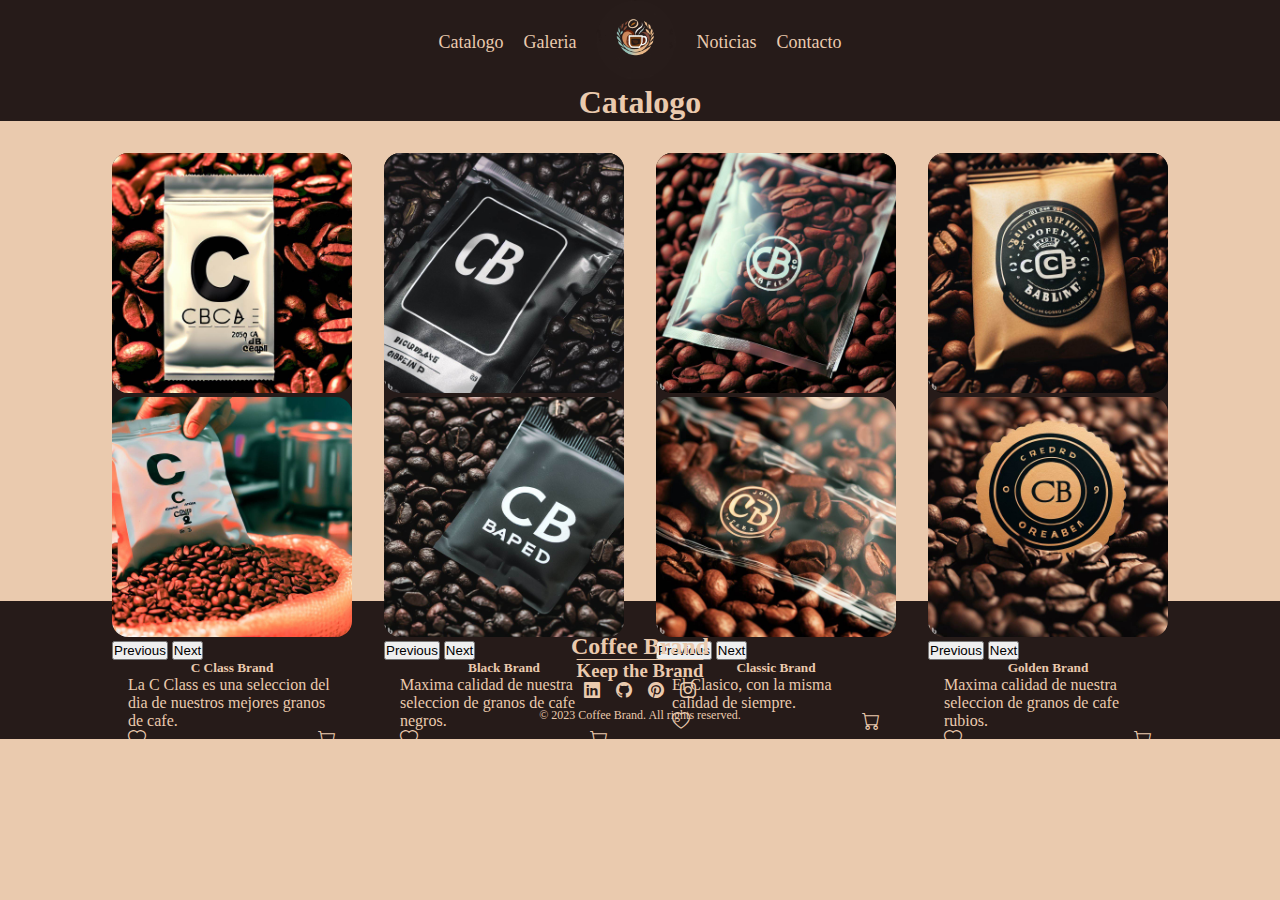
==== pages/catalogo.html @ 11bc0148 "Animaciones, Transiciones, textos y menu mobile" ====
<!DOCTYPE html>
<html lang="es">
<head>
    <meta charset="UTF-8">
    <meta name="viewport" content="width=device-width, initial-scale=1.0">
    <title>Coffee Brand</title>
    <link rel="stylesheet" href="../css/estilo.css">
    <link rel="shortcut icon" href="../img/Logo.jpg" type="image/x-icon">
    <link href="https://cdn.jsdelivr.net/npm/bootstrap@5.3.0/dist/css/bootstrap.min.css" rel="stylesheet" integrity="sha384-9ndCyUaIbzAi2FUVXJi0CjmCapSmO7SnpJef0486qhLnuZ2cdeRhO02iuK6FUUVM" crossorigin="anonymous">
</head>
<body class="background catalogo">
    <header>
      <nav>
        <div>
         <ul class="desktop-menu">
            <li class="menuitem"><a href="./catalogo.html">Catalogo</a></li>
            <li class="menuitem"><a href="./galeria.html">Galeria</a></li>
            <a href="../index.html" target="_self"><img class="menuimg" src="../img/logo.jpg" /></a>
            <li class="menuitem"><a href="./noticias.html">Noticias</a></li>
            <li class="menuitem"><a href="./contacto.html">Contacto</a></li>
        </ul>
        </div>
        <div class="mobile-header">
            <img class="mobile-logo" src="../img/logo.jpg" href="../index.html">
            <button class="open-menu" id="abrir">
                <i class="bi bi-list"></i>
            </button>
        </div> 
        <div class="mobile-menu" id="nav">
          <div class="mobile-menu_header">
            <img class="mobile-logo" src="../img/Logo.jpg" href="../index.html">
            <button class="close-menu" id="cerrar">
                <i class="bi bi-x"></i>
            </button>
          </div>
          <nav class="mobile-menu_nav">
            <ul>
                <li><a href="../index.html">Inicio</a></li>
                <li><a href="./catalogo.html">Catalogo</a></li>
                <li><a href="./galeria.html">Galeria</a></li>
                <li><a href="./noticias.html">Noticias</a></li>
                <li><a href="./contacto.html">Contacto</a></li>
            </ul>
          </nav>
        </div> 
      </nav>
    </header>
  <main>
   <h1 class="subtitulos">Catalogo</h1>
   <div class="productos-catalogo"> 
    <div class="producto">
      <div class="cards">
        <div id="carouselExample" class="carousel slide">
          <div class="carousel-inner">
            <div class="carousel-item active">
              <img src="../img/producto1.jpg" class="d-block w-100" alt="...">
            </div>
            <div class="carousel-item">
              <img src="../img/producto1,2.jpg" class="d-block w-100" alt="...">
            </div>
          </div>
          <button class="carousel-control-prev" type="button" data-bs-target="#carouselExample" data-bs-slide="prev">
            <span class="carousel-control-prev-icon" aria-hidden="true"></span>
            <span class="visually-hidden">Previous</span>
          </button>
          <button class="carousel-control-next" type="button" data-bs-target="#carouselExample" data-bs-slide="next">
            <span class="carousel-control-next-icon" aria-hidden="true"></span>
            <span class="visually-hidden">Next</span>
          </button>
        </div>
        <div class="card-body">
          <h5 class="card-title">C Class Brand</h5>
          <p class="card-text">La C Class es una seleccion del dia de nuestros mejores granos de cafe.</p>
          <div class="buy-icons iconos">
            <i class="bi bi-heart like"></i>
            <i class="bi bi-heart-fill disabled dislike"></i>
            <i class="bi bi-cart like"></i>
            <i class="bi bi-cart-fill disabled dislike"></i>
          </div>
        </div>
      </div> 
    </div>
    <div class="producto">
      <div class="cards">
        <div id="carouselExample2" class="carousel slide">
          <div class="carousel-inner">
            <div class="carousel-item active">
            <img src="../img/Producto2.jpg" class="d-block w-100" alt="...">
          </div>
          <div class="carousel-item">
           <img src="../img/producto2,2.jpg" class="d-block w-100" alt="...">
          </div>
        </div>
        <button class="carousel-control-prev" type="button" data-bs-target="#carouselExample2" data-bs-slide="prev">
          <span class="carousel-control-prev-icon" aria-hidden="true"></span>
          <span class="visually-hidden">Previous</span>
        </button>
        <button class="carousel-control-next" type="button" data-bs-target="#carouselExample2" data-bs-slide="next">
          <span class="carousel-control-next-icon" aria-hidden="true"></span>
          <span class="visually-hidden">Next</span>
        </button>
      </div>
        <div class="card-body">
          <h5 class="card-title">Black Brand</h5>
          <p class="card-text">Maxima calidad de nuestra seleccion de granos de cafe negros.</p>
          <div class="buy-icons iconos">
            <i class="bi bi-heart like"></i>
            <i class="bi bi-heart-fill disabled dislike"></i>
            <i class="bi bi-cart like"></i>
            <i class="bi bi-cart-fill disabled dislike"></i>
          </div>
        </div>
      </div> 
    </div>
    <div class="producto">
      <div class="cards">
        <div id="carouselExample3" class="carousel slide">
          <div class="carousel-inner">
            <div class="carousel-item active">
              <img src="../img/producto3,1.jpg" class="d-block w-100" alt="...">
            </div>
            <div class="carousel-item">
              <img src="../img/producto3,2.jpg" class="d-block w-100" alt="...">
            </div>
          </div>
          <button class="carousel-control-prev" type="button" data-bs-target="#carouselExample3" data-bs-slide="prev">
            <span class="carousel-control-prev-icon" aria-hidden="true"></span>
            <span class="visually-hidden">Previous</span>
          </button>
          <button class="carousel-control-next" type="button" data-bs-target="#carouselExample3" data-bs-slide="next">
            <span class="carousel-control-next-icon" aria-hidden="true"></span>
            <span class="visually-hidden">Next</span>
          </button>
        </div>
        <div class="card-body">
          <h5 class="card-title">Classic Brand</h5>
          <p class="card-text">El Clasico, con la misma calidad de siempre.</p>
          <div class="buy-icons iconos">
            <i class="bi bi-heart like"></i>
            <i class="bi bi-heart-fill disabled dislike"></i>
            <i class="bi bi-cart like"></i>
            <i class="bi bi-cart-fill disabled dislike"></i>
          </div>
        </div>
      </div> 
    </div>
    <div class="producto">
      <div class="cards">
        <div id="carouselExample4" class="carousel slide">
          <div class="carousel-inner">
            <div class="carousel-item active">
            <img src="../img/producto4.jpg" class="d-block w-100" alt="...">
          </div>
          <div class="carousel-item">
           <img src="../img/producto4,2.jpg" class="d-block w-100" alt="...">
          </div>
        </div>
        <button class="carousel-control-prev" type="button" data-bs-target="#carouselExample4" data-bs-slide="prev">
          <span class="carousel-control-prev-icon" aria-hidden="true"></span>
          <span class="visually-hidden">Previous</span>
        </button>
        <button class="carousel-control-next" type="button" data-bs-target="#carouselExample4" data-bs-slide="next">
          <span class="carousel-control-next-icon" aria-hidden="true"></span>
          <span class="visually-hidden">Next</span>
        </button>
      </div>
        <div class="card-body">
          <h5 class="card-title">Golden Brand</h5>
          <p class="card-text">Maxima calidad de nuestra seleccion de granos de cafe rubios.</p>
          <div class="buy-icons">
            <i class="bi bi-heart"></i>
            <i class="bi bi-heart-fill disabled"></i>
            <i class="bi bi-cart"></i>
            <i class="bi bi-cart-fill disabled"></i>
          </div>
        </div>
      </div> 
    </div>
   </div>
  </main>
  <footer>
    <div class="copy-mobile">
      <img class="logo-footer" src="../img/Logo.jpg" href="../index.html">
      <div class="icons-copy">
        <div class="icons">
          <i class="bi bi-linkedin"></i>
          <i class="bi bi-github"></i>
          <i class="bi bi-pinterest"></i>
          <i class="bi bi-instagram"></i>
        </div>
        <p class="copy">© 2023 Coffee Brand. All rights reserved.</p>
      </div>
    </div>
    <div class="copy-desktop">
      <h2 class="index-titulo">Coffee Brand</h2>
      <h3 class="copy-eslogan">Keep the Brand</h3>
     <div class="icons-copy">
       <div class="icons">
         <i class="bi bi-linkedin"></i>
         <i class="bi bi-github"></i>
         <i class="bi bi-pinterest"></i>
         <i class="bi bi-instagram"></i>
       </div>
       <p class="copy">© 2023 Coffee Brand. All rights reserved.</p>
     </div>
    </div>
  </div>
  </footer>
  <script src="../js/main.js"></script>
  <script src="https://cdn.jsdelivr.net/npm/bootstrap@5.3.0/dist/js/bootstrap.bundle.min.js" integrity="sha384-geWF76RCwLtnZ8qwWowPQNguL3RmwHVBC9FhGdlKrxdiJJigb/j/68SIy3Te4Bkz" crossorigin="anonymous"></script>
</body>
</html>
---- css/estilo.css ----
@import url("https://fonts.googleapis.com/css2?family=Fasthand&family=Lobster&family=Mulish:ital,wght@0,200;0,700;1,200;1,700&family=Tilt+Prism&display=swap");
@import url("https://cdn.jsdelivr.net/npm/bootstrap-icons@1.10.5/font/bootstrap-icons.css");
* {
  margin: 0;
  padding: 0;
  box-sizing: border-box;
}

.textos {
  font-family: "Lobster", cursive;
}

.subtitulos {
  text-align: center;
  background-color: #261b19;
  color: #eacaae;
  margin: 0;
}

.titulos {
  text-align: center;
  background-color: #261b19;
  color: #eacaae;
  font-family: "Mulish", normal;
}

.background {
  background-color: #eacaae;
}

.disabled {
  display: none;
}

@media screen and (min-width: 800px) {
  .mobile-header {
    display: none;
  }
  .mobile-menu {
    display: none;
  }
  .copy-mobile {
    display: none;
  }
  .menuitem:hover {
    -webkit-text-decoration: underline double;
            text-decoration: underline double;
  }
}
@media screen and (max-width: 800px) {
  .copy-desktop {
    display: none;
  }
  .desktop-menu {
    display: none;
  }
  .mobile-menu {
    visibility: hidden;
    opacity: 0;
    z-index: 1;
  }
  .mobile-menu.visible {
    opacity: 1;
    visibility: visible;
    z-index: 1;
  }
  .mobile-menu.visible main {
    display: none;
  }
}
@media screen and (max-width: 800px) {
  .mobile-header {
    background-color: #261b19;
    display: flex;
    justify-content: space-between;
    align-items: center;
  }
  .mobile-header .mobile-logo {
    width: 5rem;
    border-radius: 50%;
  }
  .mobile-header .open-menu {
    border: 0;
    background-color: transparent;
    color: #eacaae;
    font-size: 1.5rem;
    cursor: pointer;
    padding: 1.5rem 1.5rem;
  }
  .mobile-menu {
    display: flex;
    flex-direction: column;
    background-color: #261b19;
    position: fixed;
    inset: 0;
  }
  .mobile-menu .mobile-menu_header {
    display: flex;
    justify-content: space-between;
    align-items: center;
  }
  .mobile-menu .mobile-menu_header .mobile-logo {
    width: 5rem;
    border-radius: 50%;
  }
  .mobile-menu .mobile-menu_header .close-menu {
    border: 0;
    background-color: transparent;
    color: #eacaae;
    font-size: 1.5rem;
    cursor: pointer;
    padding: 1.5rem 1.5rem;
  }
  .mobile-menu .mobile-menu_nav {
    flex-grow: 1;
    display: flex;
    align-items: center;
  }
  .mobile-menu .mobile-menu_nav ul {
    list-style-type: none;
    display: flex;
    flex-direction: column;
    gap: 1rem;
  }
  .mobile-menu .mobile-menu_nav ul li a {
    color: #eacaae;
    font-size: 2rem;
    text-decoration: none;
  }
}
@media screen and (min-width: 800px) {
  .desktop-menu {
    display: flex;
    flex-flow: row nowrap;
    gap: 20px;
    justify-content: center;
    flex: 1 1 0;
    align-items: center;
    background-color: #261b19;
    color: #eacaae;
    list-style-type: none;
  }
  .desktop-menu .menuitem {
    font-size: large;
  }
  .desktop-menu .menuitem a {
    margin: 20px 0px;
    display: inline;
    color: #eacaae;
    text-decoration: none;
    align-items: center;
  }
  .desktop-menu .menuitem .active {
    -webkit-text-decoration: underline double;
            text-decoration: underline double;
  }
  .desktop-menu .menuitem .active a, .desktop-menu .menuitem .active a:hover {
    -webkit-text-decoration: underline double;
            text-decoration: underline double;
  }
  .desktop-menu .menuimg {
    border-radius: 50%;
    width: 5rem;
    height: 5rem;
    cursor: pointer;
  }
}
footer {
  background-color: #261b19;
  color: #eacaae;
  gap: 1rem;
  padding: 1rem;
  text-align: center;
  display: flex;
  flex-direction: column;
  margin-bottom: 0%;
}
footer .logo-footer {
  border-radius: 50%;
  width: 5rem;
}
footer .icons-copy {
  display: flex;
  flex-direction: column;
  align-items: center;
}
footer .icons-copy .icons {
  display: flex;
  text-align: center;
  gap: 1rem;
  font-size: 1rem;
  padding-bottom: 0.5rem;
  cursor: pointer;
}
footer .icons-copy .copy {
  font-size: 0.75rem;
}

@media screen and (min-width: 800px) {
  .copy-desktop_catalogo {
    margin-top: 5rem;
  }
  .copy-desktop {
    padding-top: 1rem;
  }
  .copy-desktop .copy-eslogan {
    text-decoration: overline;
  }
}
@media screen and (max-width: 800px) {
  .index-nosotros {
    display: flex;
    flex-direction: column;
    gap: 1rem;
    justify-content: center;
    align-items: center;
    align-content: center;
    text-indent: 15px;
    overflow: hidden;
  }
  .index-nosotros .index-marca {
    display: flex;
    flex-direction: column;
    background-color: #261b19;
    color: #eacaae;
    width: 50rem;
    height: 15rem;
    text-align: center;
    border: 2px solid #eacaae;
  }
  .index-nosotros .index-marca .index-titulo {
    padding-top: 4rem;
  }
  .index-nosotros .index-marca .index-eslogan {
    text-decoration: overline;
  }
  .index-nosotros p {
    border: #261b19;
    text-align: justify;
    justify-content: center;
    align-items: center;
    align-content: center;
    margin: 1rem;
  }
  .noticia-ult {
    display: flex;
    flex-direction: column;
  }
  .noticia-ult .text-ult {
    padding: 1rem;
    align-content: center;
  }
  .noticia-ult .img-ult img {
    width: 100%;
    height: 400px;
    padding: 1rem;
  }
}
@media screen and (min-width: 800px) {
  .index-nosotros {
    display: flex;
    flex-direction: column;
    gap: 1rem;
    justify-content: center;
    align-items: center;
    align-content: center;
    text-indent: 15px;
    overflow: hidden;
  }
  .index-nosotros .index-marca {
    display: flex;
    flex-direction: column;
    background-color: #261b19;
    color: #eacaae;
    width: 100%;
    height: 15rem;
    text-align: center;
    border: 2px solid #eacaae;
  }
  .index-nosotros .index-marca .index-titulo {
    padding-top: 4rem;
  }
  .index-nosotros .index-marca .index-eslogan {
    text-decoration: overline;
  }
  .index-nosotros p {
    text-align: justify;
    justify-content: center;
    align-items: center;
    align-content: center;
    margin: 1rem;
  }
  .noticia-ult {
    display: flex;
    flex-direction: row;
  }
  .noticia-ult .text-ult {
    padding: 1rem;
    align-content: center;
  }
  .noticia-ult .img-ult img {
    width: 800px;
    height: 400px;
    padding: 1rem;
  }
}
.fade-in {
  animation: fade-in 2s cubic-bezier(0.39, 0.575, 0.565, 1) both;
}

@keyframes fade-in {
  0% {
    opacity: 0;
  }
  100% {
    opacity: 1;
  }
}
@media screen and (max-width: 800px) {
  .productos-catalogo {
    display: flex;
    flex-direction: column;
    flex: 1;
    align-items: center;
    justify-content: center;
    gap: 1rem;
    margin: 1rem 0%;
    z-index: 0;
  }
  .productos-catalogo .producto {
    background-color: #261b19;
    color: #eacaae;
  }
  .productos-catalogo .producto .card-title {
    text-align: center;
    font-family: "Mulish", normal;
    padding: 0.5rem;
  }
  .productos-catalogo .producto .card-text {
    padding: 1rem;
    padding-top: 0;
  }
  .productos-catalogo .producto .buy-icons {
    display: flex;
    flex-direction: row;
    justify-content: space-between;
    font-size: large;
    gap: 1rem;
    margin-right: 1rem;
    margin-left: 1rem;
    margin-bottom: 1rem;
    cursor: pointer;
  }
}
@media screen and (min-width: 800px) {
  .productos-catalogo {
    display: flex;
    flex-direction: row;
    color: #eacaae;
    justify-content: center;
    align-items: center;
    align-content: center;
    margin: 32px;
    gap: 2rem;
  }
  .productos-catalogo .cards {
    flex-direction: row;
    flex: 1;
    background-color: #261b19;
    align-items: center;
    align-content: center;
    width: 15rem;
    height: 26rem;
    border-radius: 1rem;
  }
  .productos-catalogo .cards img {
    max-width: 100%;
    border-radius: 1rem;
  }
  .productos-catalogo .cards .card-title {
    text-align: center;
    gap: 1rem;
  }
  .productos-catalogo .cards .card-text {
    margin-inline: 1rem;
  }
  .productos-catalogo .cards .buy-icons {
    display: flex;
    flex-direction: row;
    justify-content: space-between;
    font-size: large;
    gap: 1rem;
    margin-right: 1rem;
    margin-left: 1rem;
    margin-bottom: 1rem;
    cursor: pointer;
  }
}
@media screen and (min-width: 800px) {
  .grid {
    padding: 1rem;
    display: grid;
    grid-template-columns: 1fr 1fr 1fr 1fr 1fr 1fr;
    grid-template-rows: 1fr 1fr 1fr 1fr;
    grid-template-areas: "item1 item2 item2 item3 item3 item4" "item1 item5 item5 item6 item6 item4" "item7 item7 item7 item8 item8 item8" "item9 item9 item9 item9 item9 item9";
    gap: 1rem;
  }
  .grid .grid_item {
    border-radius: 1rem;
    background-size: cover;
    background-position: center center;
    padding: 2rem;
    transition: transform 1s;
  }
  .grid .grid_item:hover {
    transform: scale(1.1);
  }
  .grid .grid_item1 {
    grid-area: item1;
    background-image: url(../img/item1.jpg);
    width: 250px;
  }
  .grid .grid_item2 {
    grid-area: item2;
    background-image: url(../img/item2.jpg);
  }
  .grid .grid_item3 {
    grid-area: item3;
    background-image: url(../img/item3.jpg);
  }
  .grid .grid_item4 {
    grid-area: item4;
    background-image: url(../img/item4.jpg);
    width: 250px;
  }
  .grid .grid_item5 {
    grid-area: item5;
    background-image: url(../img/item5.jpg);
  }
  .grid .grid_item6 {
    grid-area: item6;
    background-image: url(../img/item6.jpg);
  }
  .grid .grid_item7 {
    grid-area: item7;
    background-image: url(../img/item7.jpg);
    height: 200px;
    width: 100%;
  }
  .grid .grid_item8 {
    grid-area: item8;
    background-image: url(../img/item8.jpg);
    height: 200px;
    width: 100%;
  }
  .grid .grid_item9 {
    grid-area: item9;
    background-image: url(../img/item9.jpg);
    width: 100%;
    height: 100%;
    grid-column: -7/-1;
  }
}
@media screen and (max-width: 800px) {
  .grid {
    padding: 1rem;
    display: grid;
    grid-template-columns: 1fr 1fr;
    grid-template-rows: 1fr 1fr 1fr 1fr 1fr;
    grid-template-areas: "item1 item1" "item2 item3" "item4 item5" "item6 item7" "item8 item9";
    gap: 1rem;
  }
  .grid .grid_item {
    border-radius: 1rem;
    background-size: cover;
    background-position: center center;
    padding: 2rem;
  }
  .grid .grid_item1 {
    grid-area: item7;
    background-image: url(../img/item1.jpg);
  }
  .grid .grid_item2 {
    grid-area: item9;
    background-image: url(../img/item2.jpg);
  }
  .grid .grid_item3 {
    grid-area: item8;
    background-image: url(../img/item3.jpg);
  }
  .grid .grid_item4 {
    grid-area: item3;
    background-image: url(../img/item4.jpg);
  }
  .grid .grid_item5 {
    grid-area: item2;
    background-image: url(../img/item5.jpg);
  }
  .grid .grid_item6 {
    grid-area: item4;
    background-image: url(../img/item6.jpg);
  }
  .grid .grid_item7 {
    grid-area: item6;
    background-image: url(../img/item7.jpg);
    height: 200px;
    width: 100%;
  }
  .grid .grid_item8 {
    grid-area: item5;
    background-image: url(../img/item8.jpg);
    height: 200px;
    width: 100%;
  }
  .grid .grid_item9 {
    grid-area: item1;
    background-image: url(../img/item9.jpg);
    width: 100%;
    height: 100%;
  }
}
.fade-in {
  animation: fade-in 1s cubic-bezier(0.39, 0.575, 0.565, 1) both;
}

@keyframes fade-in {
  0% {
    opacity: 0;
  }
  100% {
    opacity: 1;
  }
}
.info-noticia {
  display: flex;
  flex-direction: column;
  gap: 1rem;
  justify-content: center;
  align-items: center;
  align-content: center;
  text-indent: 15px;
  overflow: hidden;
}
.info-noticia p {
  text-align: justify;
  justify-content: center;
  align-items: center;
  align-content: center;
  margin: 1rem;
}

@media screen and (min-width: 800px) {
  .noticias-ult {
    background-color: #261b19;
    color: #eacaae;
    display: flex;
    flex-direction: column;
    flex: 1;
    gap: 2rem;
  }
  .noticias-ult .noticia-ult {
    display: flex;
    flex-direction: row;
  }
  .noticias-ult .noticia-ult .text-ult {
    padding: 1rem;
    align-content: center;
  }
  .noticias-ult .noticia-ult .img-ult img {
    width: 800px;
    height: 400px;
    padding: 1rem;
  }
  .noticias-int {
    background-color: #261b19;
    color: #eacaae;
    display: flex;
    flex-direction: row;
    margin: 1rem;
    align-items: center;
  }
  .noticias-int .noticia-int {
    text-align: center;
    padding: 1rem;
    align-items: center;
    align-content: center;
  }
  .noticias-int .noticia-int iframe {
    width: 300px;
    padding: 1rem;
  }
}
@media screen and (max-width: 800px) {
  .noticias-ult {
    background-color: #261b19;
    color: #eacaae;
    display: flex;
    flex-direction: column;
    flex: 1;
    gap: 2rem;
  }
  .noticias-ult .noticia-ult {
    display: flex;
    flex-direction: column;
  }
  .noticias-ult .noticia-ult .text-ult {
    padding: 1rem;
    align-content: center;
  }
  .noticias-ult .noticia-ult .img-ult img {
    width: 100%;
    height: 400px;
    padding: 1rem;
  }
  .noticias-int {
    background-color: #261b19;
    color: #eacaae;
    display: flex;
    flex-direction: column;
    margin: 1rem;
    align-items: center;
  }
  .noticias-int .noticia-int {
    text-align: center;
    padding: 1rem;
    align-items: center;
    align-content: center;
  }
  .noticias-int .noticia-int iframe {
    width: 300px;
    padding: 1rem;
  }
}
.fade-in {
  animation: fade-in 2s cubic-bezier(0.39, 0.575, 0.565, 1) both;
}

@keyframes fade-in {
  0% {
    opacity: 0;
  }
  100% {
    opacity: 1;
  }
}
.index-noticia {
  display: flex;
  flex-direction: column;
  gap: 1rem;
  justify-content: center;
  align-items: center;
  align-content: center;
  text-indent: 15px;
  overflow: hidden;
}
.index-noticia .titulo-noticia {
  margin: 0;
  text-align: center;
}
.index-noticia p {
  text-align: justify;
  margin: 1rem;
  border: #261b19;
  text-align: start;
  justify-content: center;
  align-items: center;
  align-content: center;
  margin: 1rem;
}

form {
  width: 80%;
  margin: auto;
  background-color: #261b19;
  padding: 10px 20px;
  box-sizing: border-box;
  border-radius: 1rem;
  margin-top: 20px;
  margin-bottom: 20px;
}
form #contacto-titulo {
  color: #eacaae;
  text-align: center;
}
form input {
  width: 100%;
  margin-bottom: 20px;
  padding: 1rem;
  box-sizing: border-box;
  font-size: 18px;
  border: none;
  background-color: #130d0c;
  color: #eacaae;
}
form textarea {
  width: 100%;
  margin-bottom: 20px;
  padding: 1rem;
  box-sizing: border-box;
  font-size: 18px;
  border: none;
  background-color: #130d0c;
  color: #eacaae;
  min-height: 100px;
  max-height: 200px;
  max-width: 100%;
}
form #boton {
  background-color: #130d0c;
  color: #eacaae;
  padding: 20px;
}/*# sourceMappingURL=estilo.css.map */
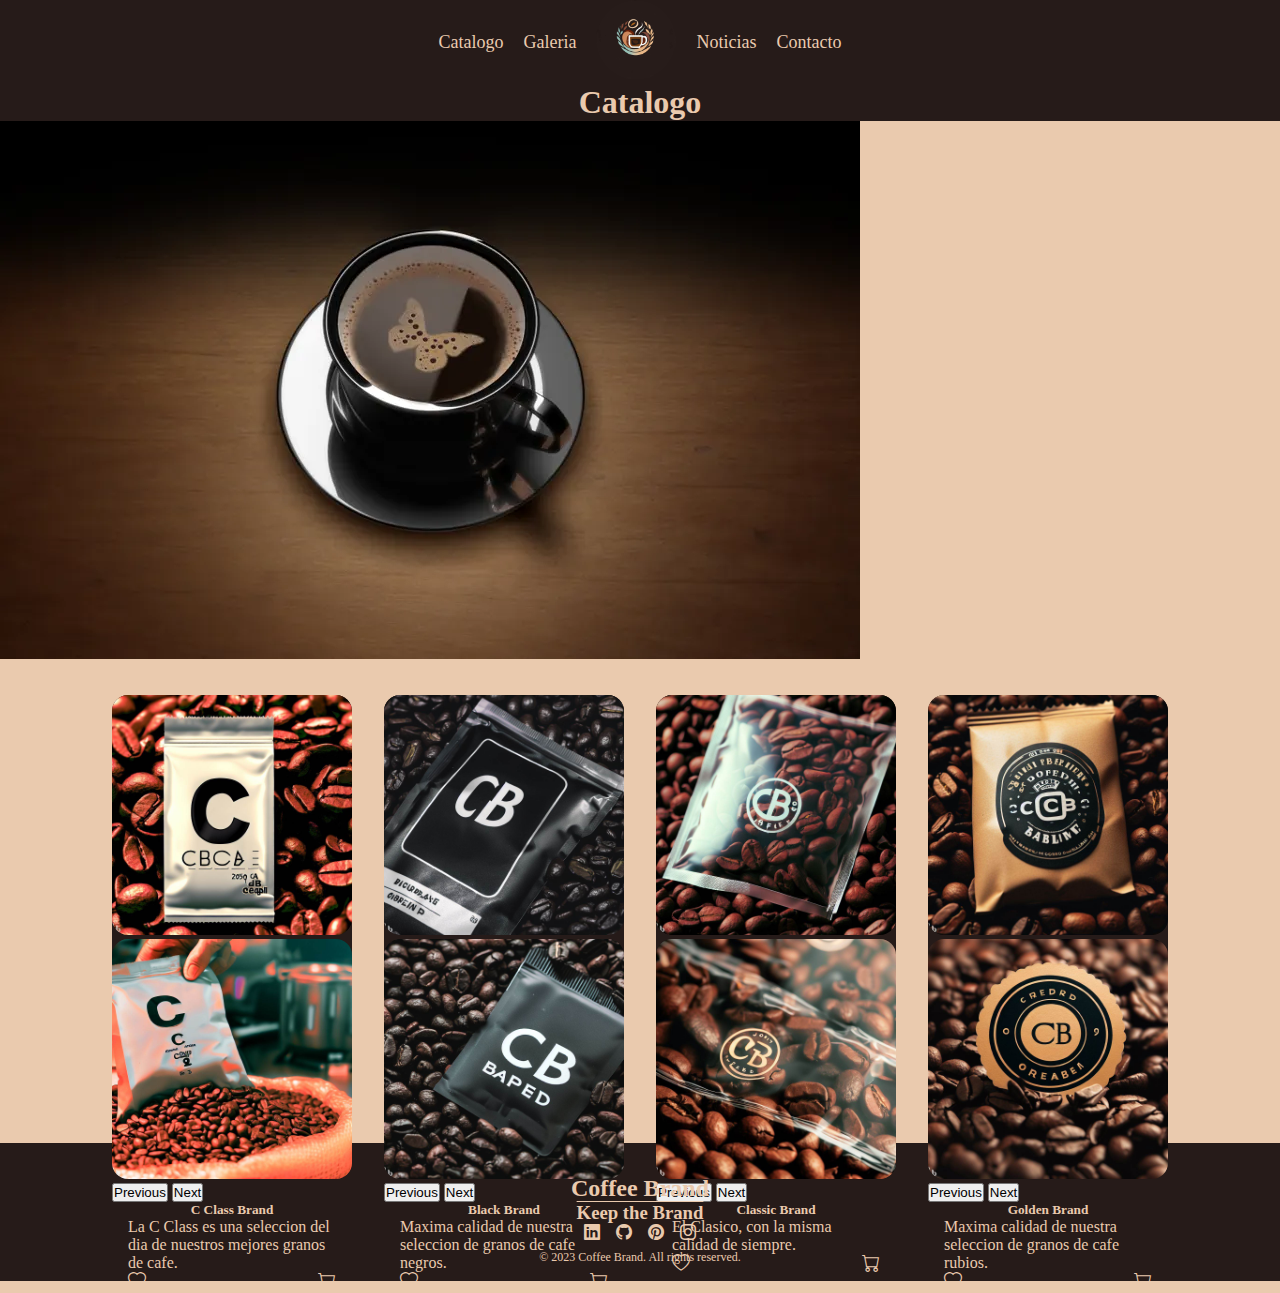
==== commit 8bea6488: "Final" ====
--- a/pages/catalogo.html
+++ b/pages/catalogo.html
@@ -3,9 +3,11 @@
 <head>
     <meta charset="UTF-8">
     <meta name="viewport" content="width=device-width, initial-scale=1.0">
-    <title>Coffee Brand</title>
+    <title>Coffee Brand - Catalogo</title>
+    <meta name="description" content="Mira lo que tenemos para ofrecerte">
+    <meta name="keywords" content="Calidad, Tienda, Premiun, Café, Argentina, Promociones">
     <link rel="stylesheet" href="../css/estilo.css">
-    <link rel="shortcut icon" href="../img/Logo.jpg" type="image/x-icon">
+    <link rel="shortcut icon" href="../img/logo.jpg" type="image/x-icon">
     <link href="https://cdn.jsdelivr.net/npm/bootstrap@5.3.0/dist/css/bootstrap.min.css" rel="stylesheet" integrity="sha384-9ndCyUaIbzAi2FUVXJi0CjmCapSmO7SnpJef0486qhLnuZ2cdeRhO02iuK6FUUVM" crossorigin="anonymous">
 </head>
 <body class="background catalogo">
@@ -15,20 +17,20 @@
          <ul class="desktop-menu">
             <li class="menuitem"><a href="./catalogo.html">Catalogo</a></li>
             <li class="menuitem"><a href="./galeria.html">Galeria</a></li>
-            <a href="../index.html" target="_self"><img class="menuimg" src="../img/logo.jpg" /></a>
+            <a href="../index.html" target="_self"><img class="menuimg" src="../img/logo.jpg" alt="Logo" /></a>
             <li class="menuitem"><a href="./noticias.html">Noticias</a></li>
             <li class="menuitem"><a href="./contacto.html">Contacto</a></li>
         </ul>
         </div>
         <div class="mobile-header">
-            <img class="mobile-logo" src="../img/logo.jpg" href="../index.html">
+            <a href="../index.html" target="_self"><img class="mobile-logo" src="../img/logo.jpg" alt="Logo"/></a>
             <button class="open-menu" id="abrir">
                 <i class="bi bi-list"></i>
             </button>
         </div> 
         <div class="mobile-menu" id="nav">
           <div class="mobile-menu_header">
-            <img class="mobile-logo" src="../img/Logo.jpg" href="../index.html">
+            <img class="mobile-logo" src="../img/logo.jpg" href="../index.html" alt="Logo">
             <button class="close-menu" id="cerrar">
                 <i class="bi bi-x"></i>
             </button>
@@ -47,23 +49,24 @@
     </header>
   <main>
    <h1 class="subtitulos">Catalogo</h1>
+   <img class="img-catalogo" src="../img/imagen.png" alt="Taza de Café">
    <div class="productos-catalogo"> 
     <div class="producto">
       <div class="cards">
         <div id="carouselExample" class="carousel slide">
           <div class="carousel-inner">
             <div class="carousel-item active">
-              <img src="../img/producto1.jpg" class="d-block w-100" alt="...">
+              <img src="../img/producto1.jpg" class="d-block w-100" alt="Paquete de Café en grano plateado">
             </div>
             <div class="carousel-item">
-              <img src="../img/producto1,2.jpg" class="d-block w-100" alt="...">
-            </div>
-          </div>
-          <button class="carousel-control-prev" type="button" data-bs-target="#carouselExample" data-bs-slide="prev">
+              <img src="../img/producto1,2.jpg" class="d-block w-100" alt="Paquete de Café en grano plateado">
+            </div>
+          </div>
+          <button class="carousel-control-prev flecha" type="button" data-bs-target="#carouselExample" data-bs-slide="prev">
             <span class="carousel-control-prev-icon" aria-hidden="true"></span>
             <span class="visually-hidden">Previous</span>
           </button>
-          <button class="carousel-control-next" type="button" data-bs-target="#carouselExample" data-bs-slide="next">
+          <button class="carousel-control-next flecha" type="button" data-bs-target="#carouselExample" data-bs-slide="next">
             <span class="carousel-control-next-icon" aria-hidden="true"></span>
             <span class="visually-hidden">Next</span>
           </button>
@@ -85,17 +88,17 @@
         <div id="carouselExample2" class="carousel slide">
           <div class="carousel-inner">
             <div class="carousel-item active">
-            <img src="../img/Producto2.jpg" class="d-block w-100" alt="...">
+            <img src="../img/Producto2.jpg" class="d-block w-100" alt="Paquete de Café en grano negro">
           </div>
           <div class="carousel-item">
-           <img src="../img/producto2,2.jpg" class="d-block w-100" alt="...">
-          </div>
-        </div>
-        <button class="carousel-control-prev" type="button" data-bs-target="#carouselExample2" data-bs-slide="prev">
+           <img src="../img/producto2,2.jpg" class="d-block w-100" alt="Paquete de Café en grano negro">
+          </div>
+        </div>
+        <button class="carousel-control-prev flecha" type="button" data-bs-target="#carouselExample2" data-bs-slide="prev">
           <span class="carousel-control-prev-icon" aria-hidden="true"></span>
           <span class="visually-hidden">Previous</span>
         </button>
-        <button class="carousel-control-next" type="button" data-bs-target="#carouselExample2" data-bs-slide="next">
+        <button class="carousel-control-next flecha" type="button" data-bs-target="#carouselExample2" data-bs-slide="next">
           <span class="carousel-control-next-icon" aria-hidden="true"></span>
           <span class="visually-hidden">Next</span>
         </button>
@@ -117,17 +120,17 @@
         <div id="carouselExample3" class="carousel slide">
           <div class="carousel-inner">
             <div class="carousel-item active">
-              <img src="../img/producto3,1.jpg" class="d-block w-100" alt="...">
+              <img src="../img/producto3,1.jpg" class="d-block w-100" alt="Paquete de Café en grano trasparente">
             </div>
             <div class="carousel-item">
-              <img src="../img/producto3,2.jpg" class="d-block w-100" alt="...">
-            </div>
-          </div>
-          <button class="carousel-control-prev" type="button" data-bs-target="#carouselExample3" data-bs-slide="prev">
+              <img src="../img/producto3,2.jpg" class="d-block w-100" alt="Paquete de Café en grano trasparente">
+            </div>
+          </div>
+          <button class="carousel-control-prev flecha" type="button" data-bs-target="#carouselExample3" data-bs-slide="prev">
             <span class="carousel-control-prev-icon" aria-hidden="true"></span>
             <span class="visually-hidden">Previous</span>
           </button>
-          <button class="carousel-control-next" type="button" data-bs-target="#carouselExample3" data-bs-slide="next">
+          <button class="carousel-control-next flecha" type="button" data-bs-target="#carouselExample3" data-bs-slide="next">
             <span class="carousel-control-next-icon" aria-hidden="true"></span>
             <span class="visually-hidden">Next</span>
           </button>
@@ -149,17 +152,17 @@
         <div id="carouselExample4" class="carousel slide">
           <div class="carousel-inner">
             <div class="carousel-item active">
-            <img src="../img/producto4.jpg" class="d-block w-100" alt="...">
+            <img src="../img/producto4.jpg" class="d-block w-100" alt="Paquete de Café en grano dorado">
           </div>
           <div class="carousel-item">
-           <img src="../img/producto4,2.jpg" class="d-block w-100" alt="...">
-          </div>
-        </div>
-        <button class="carousel-control-prev" type="button" data-bs-target="#carouselExample4" data-bs-slide="prev">
+           <img src="../img/producto4,2.jpg" class="d-block w-100" alt="Paquete de Café en grano dorado">
+          </div>
+        </div>
+        <button class="carousel-control-prev flecha" type="button" data-bs-target="#carouselExample4" data-bs-slide="prev">
           <span class="carousel-control-prev-icon" aria-hidden="true"></span>
           <span class="visually-hidden">Previous</span>
         </button>
-        <button class="carousel-control-next" type="button" data-bs-target="#carouselExample4" data-bs-slide="next">
+        <button class="carousel-control-next flecha" type="button" data-bs-target="#carouselExample4" data-bs-slide="next">
           <span class="carousel-control-next-icon" aria-hidden="true"></span>
           <span class="visually-hidden">Next</span>
         </button>
@@ -180,7 +183,7 @@
   </main>
   <footer>
     <div class="copy-mobile">
-      <img class="logo-footer" src="../img/Logo.jpg" href="../index.html">
+      <img class="logo-footer" src="../img/logo.jpg" href="../index.html" alt="Logo">
       <div class="icons-copy">
         <div class="icons">
           <i class="bi bi-linkedin"></i>
--- a/css/estilo.css
+++ b/css/estilo.css
@@ -8,6 +8,7 @@
 
 .textos {
   font-family: "Lobster", cursive;
+  font-size: xx-large;
 }
 
 .subtitulos {
@@ -32,7 +33,22 @@
   display: none;
 }
 
-@media screen and (min-width: 800px) {
+body::-moz-selection {
+  background: #261b19;
+  color: #eacaae;
+}
+
+body::selection {
+  background: #261b19;
+  color: #eacaae;
+}
+
+body::-moz-selection {
+  background: #261b19;
+  color: #eacaae;
+}
+
+@media screen and (min-width: 1006px) {
   .mobile-header {
     display: none;
   }
@@ -47,7 +63,11 @@
             text-decoration: underline double;
   }
 }
-@media screen and (max-width: 800px) {
+@media screen and (max-width: 1006px) {
+  .textos {
+    font-family: "Lobster", cursive;
+    font-size: x-large;
+  }
   .copy-desktop {
     display: none;
   }
@@ -68,7 +88,7 @@
     display: none;
   }
 }
-@media screen and (max-width: 800px) {
+@media screen and (max-width: 1006px) {
   .mobile-header {
     background-color: #261b19;
     display: flex;
@@ -93,6 +113,7 @@
     background-color: #261b19;
     position: fixed;
     inset: 0;
+    z-index: 1;
   }
   .mobile-menu .mobile-menu_header {
     display: flex;
@@ -112,6 +133,11 @@
     padding: 1.5rem 1.5rem;
   }
   .mobile-menu .mobile-menu_nav {
+    flex-direction: column;
+    align-content: normal;
+    margin-top: 5rem;
+    padding-top: 5rem;
+    z-index: 1;
     flex-grow: 1;
     display: flex;
     align-items: center;
@@ -128,7 +154,13 @@
     text-decoration: none;
   }
 }
-@media screen and (min-width: 800px) {
+@media screen and (max-width: 1058px) {
+  .mobile-menu_nav {
+    position: absolute;
+    z-index: 1;
+  }
+}
+@media screen and (min-width: 1006px) {
   .desktop-menu {
     display: flex;
     flex-flow: row nowrap;
@@ -166,6 +198,8 @@
   }
 }
 footer {
+  width: 100%;
+  margin-bottom: 0;
   background-color: #261b19;
   color: #eacaae;
   gap: 1rem;
@@ -173,7 +207,7 @@
   text-align: center;
   display: flex;
   flex-direction: column;
-  margin-bottom: 0%;
+  overflow: hidden;
 }
 footer .logo-footer {
   border-radius: 50%;
@@ -196,7 +230,7 @@
   font-size: 0.75rem;
 }
 
-@media screen and (min-width: 800px) {
+@media screen and (min-width: 1006px) {
   .copy-desktop_catalogo {
     margin-top: 5rem;
   }
@@ -207,7 +241,14 @@
     text-decoration: overline;
   }
 }
-@media screen and (max-width: 800px) {
+@media screen and (max-width: 1006px) {
+  .desktop-menu {
+    display: none;
+  }
+  .mobile-header {
+    display: flex;
+    flex-direction: row;
+  }
   .index-nosotros {
     display: flex;
     flex-direction: column;
@@ -223,8 +264,8 @@
     flex-direction: column;
     background-color: #261b19;
     color: #eacaae;
-    width: 50rem;
-    height: 15rem;
+    width: 100%;
+    min-height: 15rem;
     text-align: center;
     border: 2px solid #eacaae;
   }
@@ -245,18 +286,30 @@
   .noticia-ult {
     display: flex;
     flex-direction: column;
+    flex: 1;
+    gap: 2rem;
   }
   .noticia-ult .text-ult {
+    display: flex;
+    flex-direction: column;
     padding: 1rem;
     align-content: center;
   }
   .noticia-ult .img-ult img {
     width: 100%;
-    height: 400px;
-    padding: 1rem;
-  }
-}
-@media screen and (min-width: 800px) {
+    min-height: 400px;
+    padding: 1rem;
+    overflow: hidden;
+  }
+  .index-noticia {
+    display: flex;
+    flex-direction: column;
+    align-items: center;
+    align-content: center;
+    position: relative;
+  }
+}
+@media screen and (min-width: 1006px) {
   .index-nosotros {
     display: flex;
     flex-direction: column;
@@ -273,7 +326,7 @@
     background-color: #261b19;
     color: #eacaae;
     width: 100%;
-    height: 15rem;
+    min-height: 15rem;
     text-align: center;
     border: 2px solid #eacaae;
   }
@@ -292,7 +345,7 @@
   }
   .noticia-ult {
     display: flex;
-    flex-direction: row;
+    flex-direction: column;
   }
   .noticia-ult .text-ult {
     padding: 1rem;
@@ -300,7 +353,7 @@
   }
   .noticia-ult .img-ult img {
     width: 800px;
-    height: 400px;
+    min-height: 400px;
     padding: 1rem;
   }
 }
@@ -316,7 +369,7 @@
     opacity: 1;
   }
 }
-@media screen and (max-width: 800px) {
+@media screen and (max-width: 1058px) {
   .productos-catalogo {
     display: flex;
     flex-direction: column;
@@ -325,11 +378,13 @@
     justify-content: center;
     gap: 1rem;
     margin: 1rem 0%;
+  }
+  .productos-catalogo .producto {
+    background-color: #261b19;
+    color: #eacaae;
+  }
+  .productos-catalogo .producto .flecha {
     z-index: 0;
-  }
-  .productos-catalogo .producto {
-    background-color: #261b19;
-    color: #eacaae;
   }
   .productos-catalogo .producto .card-title {
     text-align: center;
@@ -345,6 +400,7 @@
     flex-direction: row;
     justify-content: space-between;
     font-size: large;
+    align-items: center;
     gap: 1rem;
     margin-right: 1rem;
     margin-left: 1rem;
@@ -352,7 +408,7 @@
     cursor: pointer;
   }
 }
-@media screen and (min-width: 800px) {
+@media screen and (min-width: 1058px) {
   .productos-catalogo {
     display: flex;
     flex-direction: row;
@@ -396,8 +452,9 @@
     cursor: pointer;
   }
 }
-@media screen and (min-width: 800px) {
+@media screen and (min-width: 1006px) {
   .grid {
+    overflow-x: hidden;
     padding: 1rem;
     display: grid;
     grid-template-columns: 1fr 1fr 1fr 1fr 1fr 1fr;
@@ -461,7 +518,7 @@
     grid-column: -7/-1;
   }
 }
-@media screen and (max-width: 800px) {
+@media screen and (max-width: 1006px) {
   .grid {
     padding: 1rem;
     display: grid;
@@ -549,7 +606,7 @@
   margin: 1rem;
 }
 
-@media screen and (min-width: 800px) {
+@media screen and (min-width: 1344px) {
   .noticias-ult {
     background-color: #261b19;
     color: #eacaae;
@@ -568,7 +625,7 @@
   }
   .noticias-ult .noticia-ult .img-ult img {
     width: 800px;
-    height: 400px;
+    min-height: 400px;
     padding: 1rem;
   }
   .noticias-int {
@@ -590,7 +647,7 @@
     padding: 1rem;
   }
 }
-@media screen and (max-width: 800px) {
+@media screen and (max-width: 1344px) {
   .noticias-ult {
     background-color: #261b19;
     color: #eacaae;
@@ -609,7 +666,7 @@
   }
   .noticias-ult .noticia-ult .img-ult img {
     width: 100%;
-    height: 400px;
+    min-height: 400px;
     padding: 1rem;
   }
   .noticias-int {
@@ -643,31 +700,6 @@
     opacity: 1;
   }
 }
-.index-noticia {
-  display: flex;
-  flex-direction: column;
-  gap: 1rem;
-  justify-content: center;
-  align-items: center;
-  align-content: center;
-  text-indent: 15px;
-  overflow: hidden;
-}
-.index-noticia .titulo-noticia {
-  margin: 0;
-  text-align: center;
-}
-.index-noticia p {
-  text-align: justify;
-  margin: 1rem;
-  border: #261b19;
-  text-align: start;
-  justify-content: center;
-  align-items: center;
-  align-content: center;
-  margin: 1rem;
-}
-
 form {
   width: 80%;
   margin: auto;
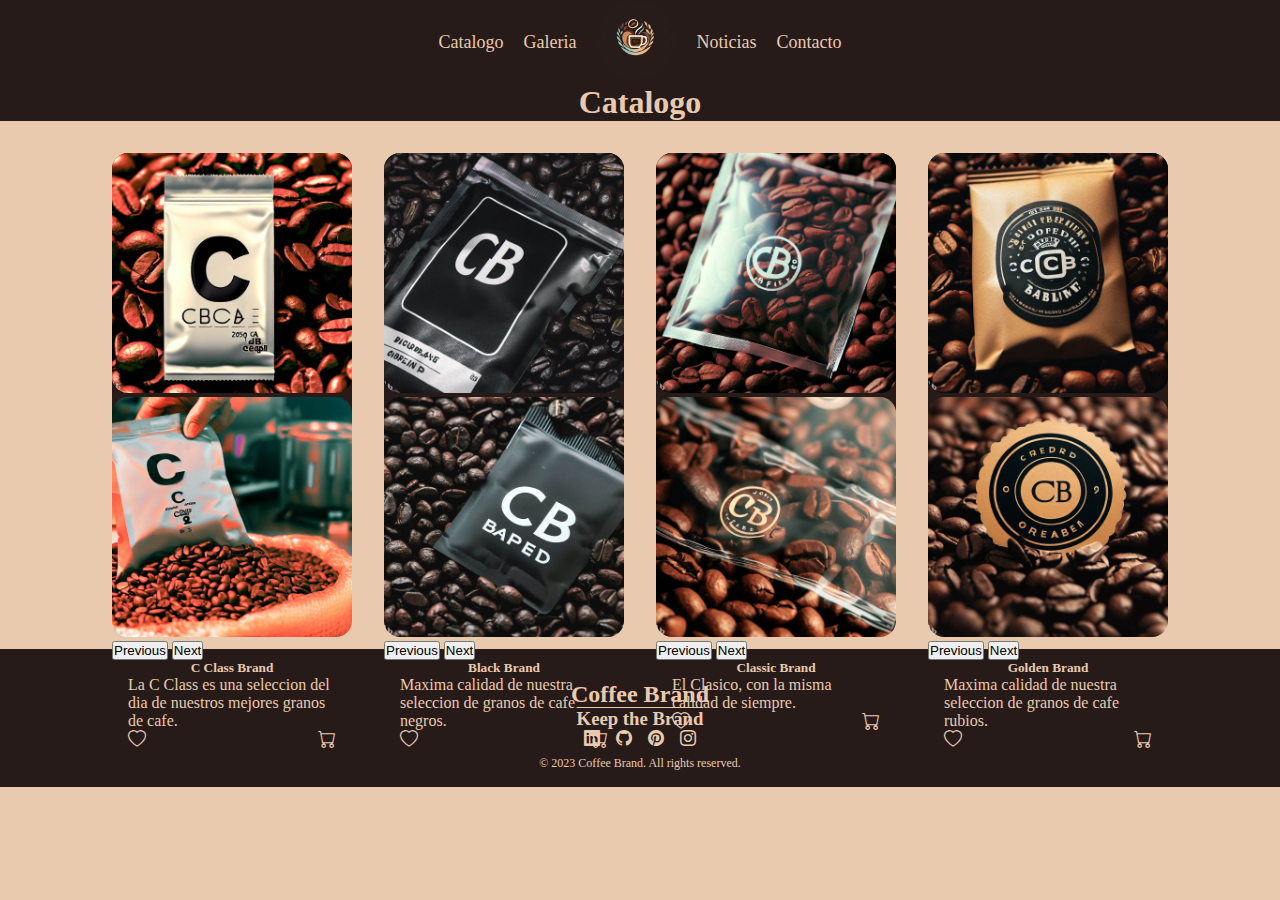
==== commit 681177f8: "Final 3.0" ====
--- a/pages/catalogo.html
+++ b/pages/catalogo.html
@@ -49,7 +49,6 @@
     </header>
   <main>
    <h1 class="subtitulos">Catalogo</h1>
-   <img class="img-catalogo" src="../img/imagen.png" alt="Taza de Café">
    <div class="productos-catalogo"> 
     <div class="producto">
       <div class="cards">
--- a/css/estilo.css
+++ b/css/estilo.css
@@ -133,10 +133,7 @@
     padding: 1.5rem 1.5rem;
   }
   .mobile-menu .mobile-menu_nav {
-    flex-direction: column;
-    align-content: normal;
-    margin-top: 5rem;
-    padding-top: 5rem;
+    position: absolute;
     z-index: 1;
     flex-grow: 1;
     display: flex;
@@ -202,6 +199,7 @@
   margin-bottom: 0;
   background-color: #261b19;
   color: #eacaae;
+  margin-top: 5rem;
   gap: 1rem;
   padding: 1rem;
   text-align: center;
@@ -288,6 +286,8 @@
     flex-direction: column;
     flex: 1;
     gap: 2rem;
+    align-items: center;
+    align-content: center;
   }
   .noticia-ult .text-ult {
     display: flex;
@@ -296,6 +296,10 @@
     align-content: center;
   }
   .noticia-ult .img-ult img {
+    align-self: center;
+    justify-content: center;
+    align-items: center;
+    align-content: center;
     width: 100%;
     min-height: 400px;
     padding: 1rem;
@@ -307,6 +311,7 @@
     align-items: center;
     align-content: center;
     position: relative;
+    font-size: x-large;
   }
 }
 @media screen and (min-width: 1006px) {
@@ -346,15 +351,21 @@
   .noticia-ult {
     display: flex;
     flex-direction: column;
+    align-items: center;
+    align-content: center;
   }
   .noticia-ult .text-ult {
     padding: 1rem;
     align-content: center;
   }
   .noticia-ult .img-ult img {
-    width: 800px;
+    width: 100%;
     min-height: 400px;
-    padding: 1rem;
+    justify-content: center;
+    padding: 1rem;
+    align-self: center;
+    align-items: center;
+    align-content: center;
   }
 }
 .fade-in {
